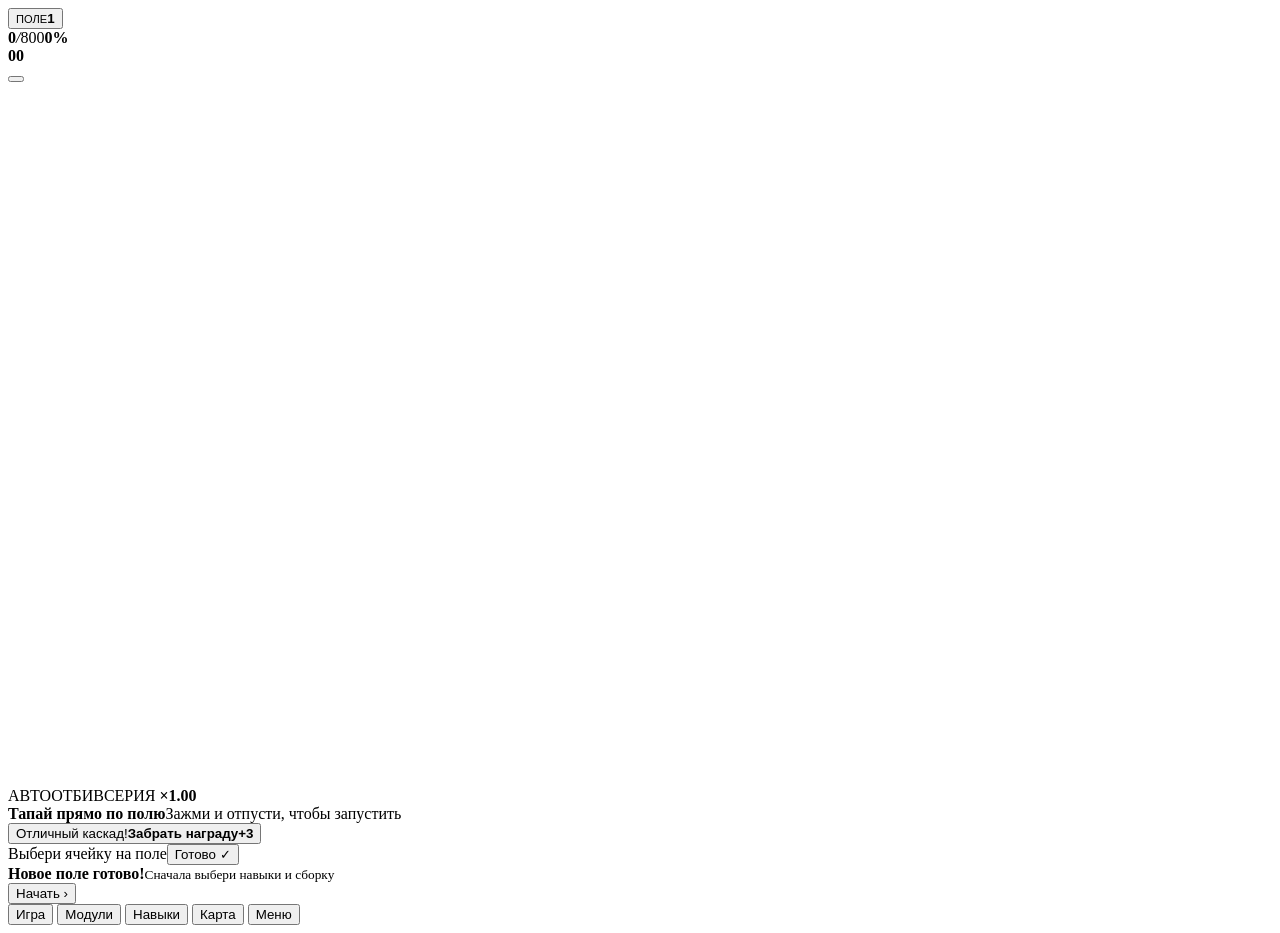
==== template.html @ a595b7ce "feat: game" ====
<!doctype html>
<html lang="ru">
<head>
<meta charset="utf-8">
<meta name="viewport" content="width=device-width, initial-scale=1, viewport-fit=cover">
<meta name="theme-color" content="#fff9ef">
<meta name="description" content="Каскад — уютный пинбол, который ты строишь сам. Мобильный HTML-прототип.">
<meta name="apple-mobile-web-app-capable" content="yes">
<title>Каскад · карманный пинбол</title>
<style>/*__STYLE__*/</style>
</head>
<body>
<div id="app">
<header class="topbar">
 <button class="hud-stage" data-action="open-map" aria-label="Открыть карту"><small>ПОЛЕ</small><strong id="stageLabel">1</strong></button>
 <div class="hud-progress" aria-label="Прогресс текущего поля">
  <div class="hud-progress-line"><span><strong id="scoreValue">0</strong><em>/</em><span id="goalValue">800</span></span><b id="progressPercent">0%</b></div>
  <div class="progress-track"><div id="progressFill"></div></div>
 </div>
 <div class="wallet"><span class="currency coins" aria-label="Монеты"><i></i><strong id="coinsValue">0</strong></span><span class="currency gems" aria-label="Кристаллы"><i></i><strong id="gemsValue">0</strong></span></div>
 <button class="icon-button" id="settingsBtn" aria-label="Настройки"></button>
</header>
<main class="layout">
 <section class="game-column" aria-label="Пинбол">
  <div class="board-space">
   <div class="board-wrap" id="boardWrap">
    <canvas id="board" width="440" height="700" tabindex="0" aria-label="Если шарика нет, зажмите поле и отпустите для запуска. Пока шарик на поле, тап по игровому полю отбивает его."></canvas>
    <div class="board-top"><span class="board-badge" id="boardStatus"><i></i>АВТООТБИВ</span><span class="combo-badge" id="comboBadge">СЕРИЯ <b id="comboValue">×1.00</b></span></div>
    <div class="board-prompt" id="boardPrompt"><span class="prompt-hand" data-icon="touch"></span><strong>Тапай прямо по полю</strong><span>Зажми и отпусти, чтобы запустить</span></div>
    <div class="event-banner" id="eventBanner"></div>
    <button id="advanceBtn" class="advance-button"><span class="reward-star" data-icon="star"></span><span>Отличный каскад!<strong>Забрать награду</strong></span><b id="advanceReward">+3</b><i class="gem-mini"></i></button>
   </div>
  </div>
  <aside class="right-rail" id="rightRail"><div id="rightContent"></div></aside>
  <div class="editor-console" id="editorConsole"><span id="editorHint">Выбери ячейку на поле</span><button id="finishEdit" class="btn primary">Готово <span>✓</span></button></div>
  <div class="prep-console" id="prepConsole"><div><b>Новое поле готово!</b><small>Сначала выбери навыки и сборку</small></div><button id="startFieldBtn" class="btn primary">Начать ›</button></div>
 </section>
</main>
<nav class="game-nav" aria-label="Разделы игры">
 <button id="playTab" class="active" aria-label="Играть"><span data-icon="play"></span><span>Игра</span></button>
 <button id="workshopBtn"><span data-icon="blocks"></span><span>Модули</span><i id="shopDot"></i></button>
 <button id="treeBtn"><span data-icon="tree"></span><span>Навыки</span><i id="treeDot"></i></button>
 <button id="mapBtn"><span data-icon="map"></span><span>Карта</span></button>
 <button id="menuTab"><span data-icon="menu"></span><span>Меню</span></button>
</nav>
<div id="modalRoot"></div>
<div class="toast-stack" id="toasts" aria-live="polite"></div>
<div hidden aria-hidden="true" id="legacyData"><span id="modeLabel"></span><span id="chapterName"></span><span id="sectorMark"></span><span id="chapterCopy"></span><span id="chapterTrack"></span><span id="nextUnlock"></span><span id="runNumber"></span><span id="perfectStat"></span><span id="hitStat"></span><span id="progressText"></span><span id="saveStatus"></span><button id="soundBtn"></button><button id="helpBtn"></button><button id="mobileAutoBtn"></button><button id="sandboxBtn"></button></div>
<input type="file" id="importInput" accept="application/json,.json" hidden>
</div>
<script>/*__SCRIPT__*/</script>
</body>
</html>
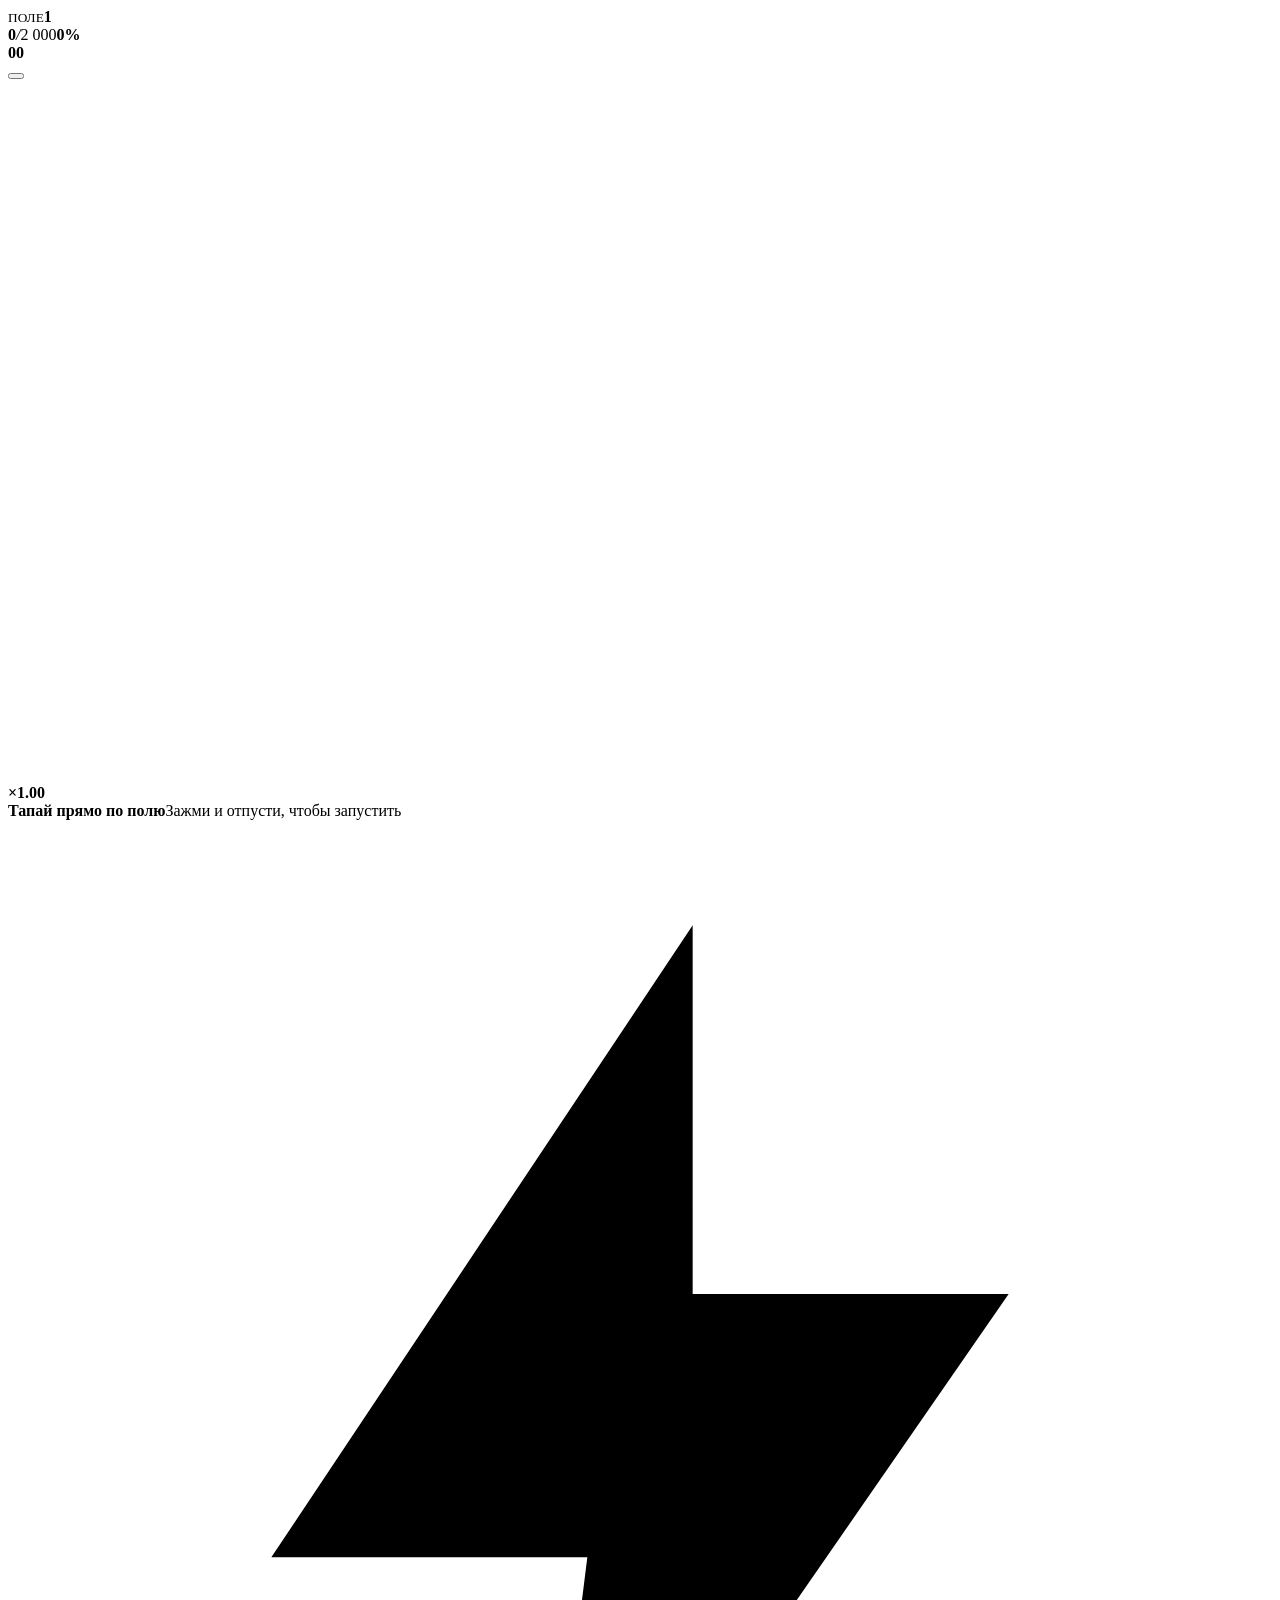
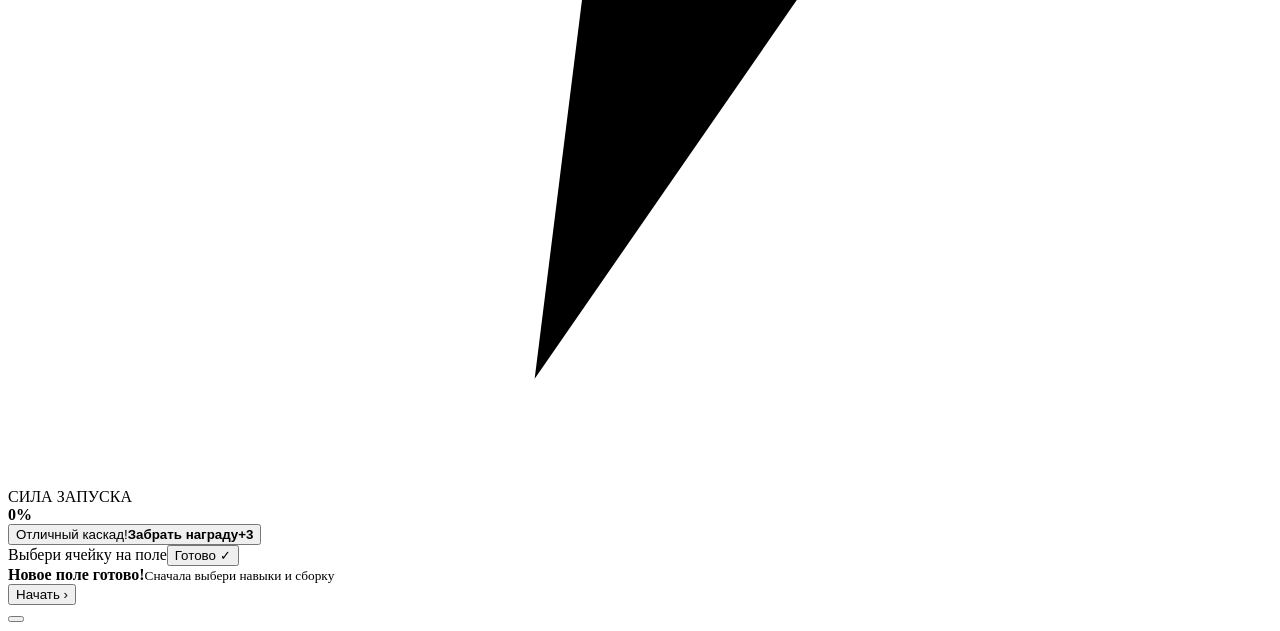
==== commit d89929e1: "feat: v.13" ====
--- a/template.html
+++ b/template.html
@@ -3,21 +3,21 @@
 <head>
 <meta charset="utf-8">
 <meta name="viewport" content="width=device-width, initial-scale=1, viewport-fit=cover">
-<meta name="theme-color" content="#fff9ef">
+<meta name="theme-color" content="#fff8f0">
 <meta name="description" content="Каскад — уютный пинбол, который ты строишь сам. Мобильный HTML-прототип.">
 <meta name="apple-mobile-web-app-capable" content="yes">
-<title>Каскад · карманный пинбол</title>
+<title>Каскад · v0.13</title>
 <style>/*__STYLE__*/</style>
 </head>
 <body>
 <div id="app">
 <header class="topbar">
- <button class="hud-stage" data-action="open-map" aria-label="Открыть карту"><small>ПОЛЕ</small><strong id="stageLabel">1</strong></button>
+ <div class="hud-stage" aria-label="Текущее поле"><small>ПОЛЕ</small><strong id="stageLabel">1</strong></div>
  <div class="hud-progress" aria-label="Прогресс текущего поля">
-  <div class="hud-progress-line"><span><strong id="scoreValue">0</strong><em>/</em><span id="goalValue">800</span></span><b id="progressPercent">0%</b></div>
+  <div class="hud-progress-line"><span><strong id="scoreValue">0</strong><em>/</em><span id="goalValue">2 000</span></span><b id="progressPercent">0%</b></div>
   <div class="progress-track"><div id="progressFill"></div></div>
  </div>
- <div class="wallet"><span class="currency coins" aria-label="Монеты"><i></i><strong id="coinsValue">0</strong></span><span class="currency gems" aria-label="Кристаллы"><i></i><strong id="gemsValue">0</strong></span></div>
+ <div class="wallet"><span class="currency coins" aria-label="Монеты"><span class="currency-icon" data-icon="coin"></span><strong id="coinsValue">0</strong></span><span class="currency gems" aria-label="Кристаллы"><span class="currency-icon" data-icon="gem"></span><strong id="gemsValue">0</strong></span></div>
  <button class="icon-button" id="settingsBtn" aria-label="Настройки"></button>
 </header>
 <main class="layout">
@@ -25,10 +25,16 @@
   <div class="board-space">
    <div class="board-wrap" id="boardWrap">
     <canvas id="board" width="440" height="700" tabindex="0" aria-label="Если шарика нет, зажмите поле и отпустите для запуска. Пока шарик на поле, тап по игровому полю отбивает его."></canvas>
-    <div class="board-top"><span class="board-badge" id="boardStatus"><i></i>АВТООТБИВ</span><span class="combo-badge" id="comboBadge">СЕРИЯ <b id="comboValue">×1.00</b></span></div>
+    <div class="board-top"><span class="combo-badge" id="comboBadge"><b id="comboValue">×1.00</b></span></div>
     <div class="board-prompt" id="boardPrompt"><span class="prompt-hand" data-icon="touch"></span><strong>Тапай прямо по полю</strong><span>Зажми и отпусти, чтобы запустить</span></div>
+    <div class="launch-meter" id="launchMeter" role="progressbar" aria-label="Сила запуска" aria-valuemin="0" aria-valuemax="100" aria-valuenow="0" aria-hidden="true">
+     <span class="launch-symbol"><svg viewBox="0 0 24 24" aria-hidden="true"><path d="m13 2-8 12h6l-1 8 9-13h-6z"/></svg></span>
+     <div class="launch-body"><span id="launchTitle">СИЛА ЗАПУСКА</span><div class="launch-track"><i id="launchFill"></i><b id="launchPrevious" hidden></b></div></div>
+     <strong id="launchPercent">0%</strong>
+    </div>
     <div class="event-banner" id="eventBanner"></div>
-    <button id="advanceBtn" class="advance-button"><span class="reward-star" data-icon="star"></span><span>Отличный каскад!<strong>Забрать награду</strong></span><b id="advanceReward">+3</b><i class="gem-mini"></i></button>
+    <div id="manualPraise" class="manual-praise" role="status" aria-live="polite"><strong></strong><span></span></div>
+    <button id="advanceBtn" class="advance-button"><span class="reward-star" data-icon="star"></span><span>Отличный каскад!<strong>Забрать награду</strong></span><b id="advanceReward">+3</b><span class="gem-mini" data-icon="gem"></span></button>
    </div>
   </div>
   <aside class="right-rail" id="rightRail"><div id="rightContent"></div></aside>
@@ -36,18 +42,12 @@
   <div class="prep-console" id="prepConsole"><div><b>Новое поле готово!</b><small>Сначала выбери навыки и сборку</small></div><button id="startFieldBtn" class="btn primary">Начать ›</button></div>
  </section>
 </main>
-<nav class="game-nav" aria-label="Разделы игры">
- <button id="playTab" class="active" aria-label="Играть"><span data-icon="play"></span><span>Игра</span></button>
- <button id="workshopBtn"><span data-icon="blocks"></span><span>Модули</span><i id="shopDot"></i></button>
- <button id="treeBtn"><span data-icon="tree"></span><span>Навыки</span><i id="treeDot"></i></button>
- <button id="mapBtn"><span data-icon="map"></span><span>Карта</span></button>
- <button id="menuTab"><span data-icon="menu"></span><span>Меню</span></button>
-</nav>
+<button id="treeFab" class="skills-fab" aria-label="Навыки"><span data-icon="tree"></span><i id="treeDot"></i></button>
 <div id="modalRoot"></div>
 <div class="toast-stack" id="toasts" aria-live="polite"></div>
-<div hidden aria-hidden="true" id="legacyData"><span id="modeLabel"></span><span id="chapterName"></span><span id="sectorMark"></span><span id="chapterCopy"></span><span id="chapterTrack"></span><span id="nextUnlock"></span><span id="runNumber"></span><span id="perfectStat"></span><span id="hitStat"></span><span id="progressText"></span><span id="saveStatus"></span><button id="soundBtn"></button><button id="helpBtn"></button><button id="mobileAutoBtn"></button><button id="sandboxBtn"></button></div>
+<div hidden aria-hidden="true" id="legacyData"><span id="modeLabel"></span><span id="chapterName"></span><span id="sectorMark"></span><span id="chapterCopy"></span><span id="chapterTrack"></span><span id="nextUnlock"></span><span id="runNumber"></span><span id="perfectStat"></span><span id="hitStat"></span><span id="progressText"></span><span id="saveStatus"></span><button id="soundBtn"></button><button id="helpBtn"></button><button id="mobileAutoBtn"></button><i id="shopDot"></i></div>
 <input type="file" id="importInput" accept="application/json,.json" hidden>
 </div>
-<script>/*__SCRIPT__*/</script>
+<script>/*__GAME__*/</script>
 </body>
 </html>
